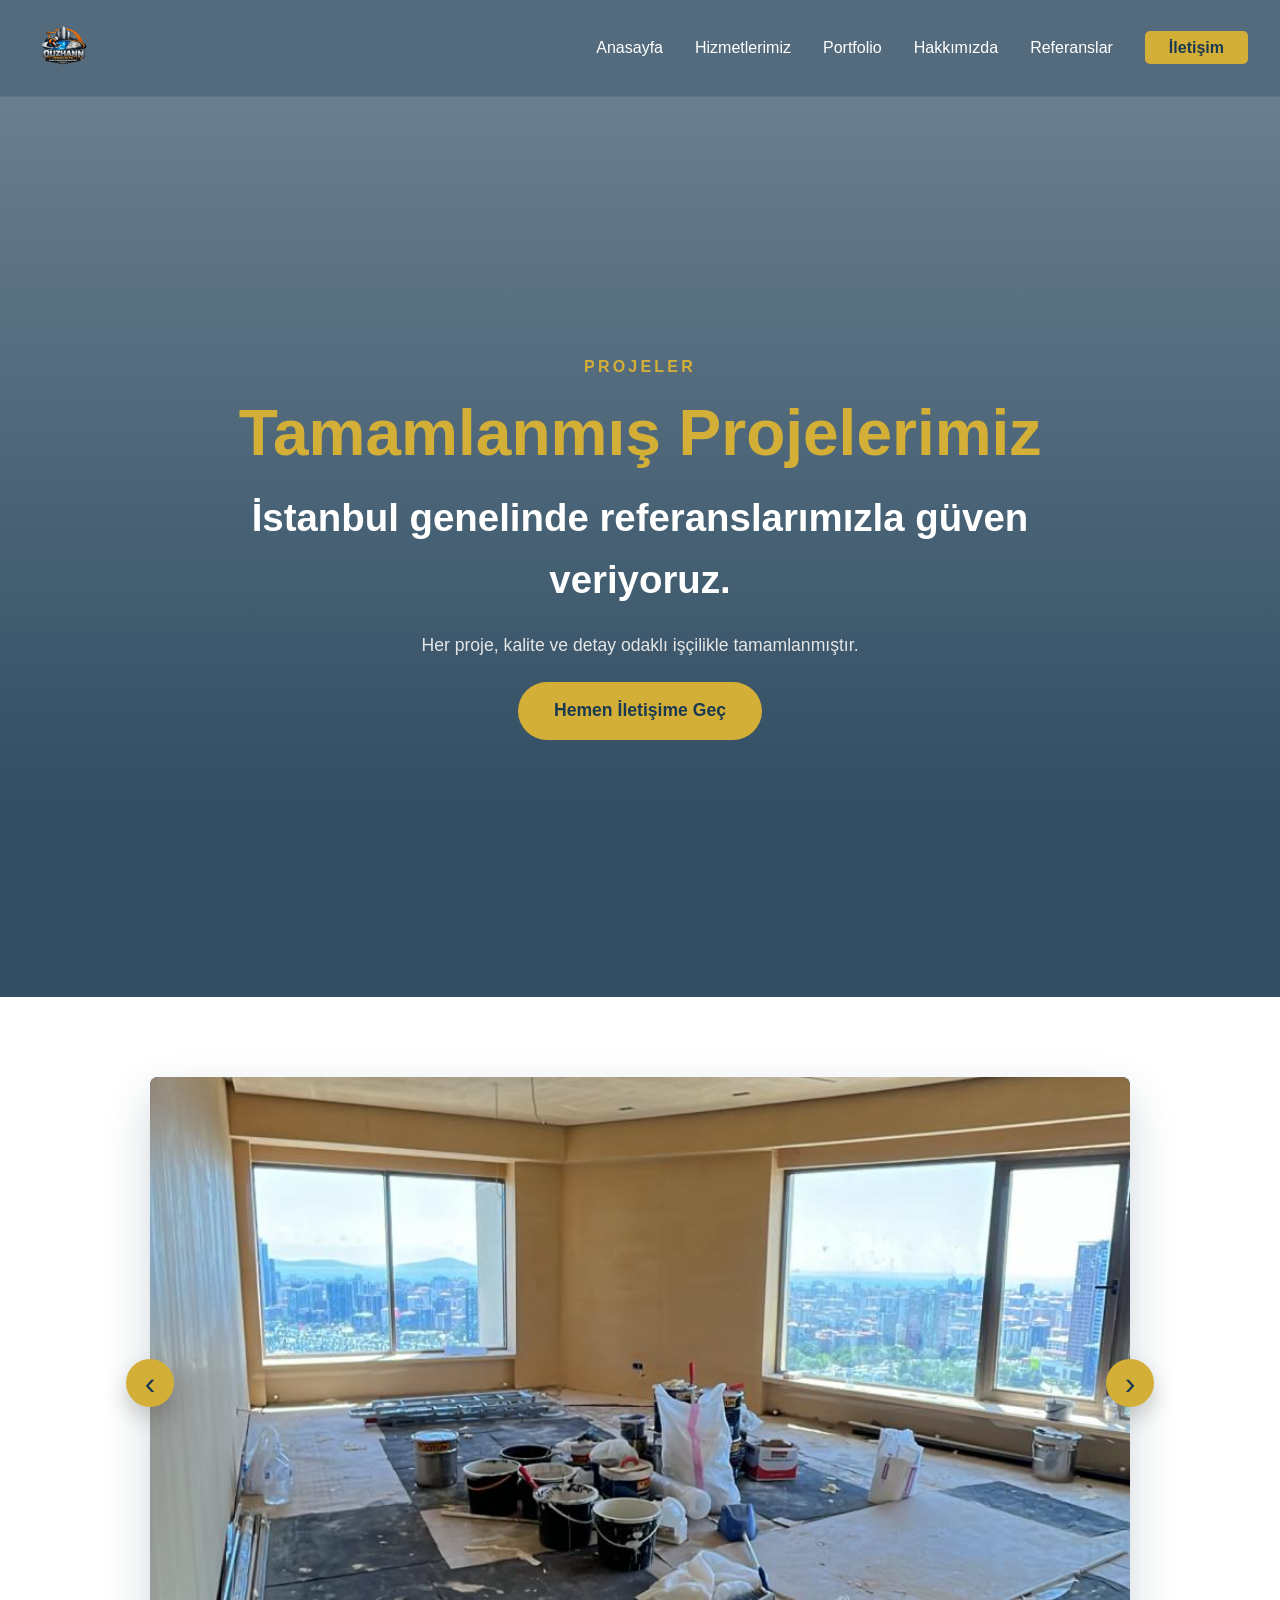
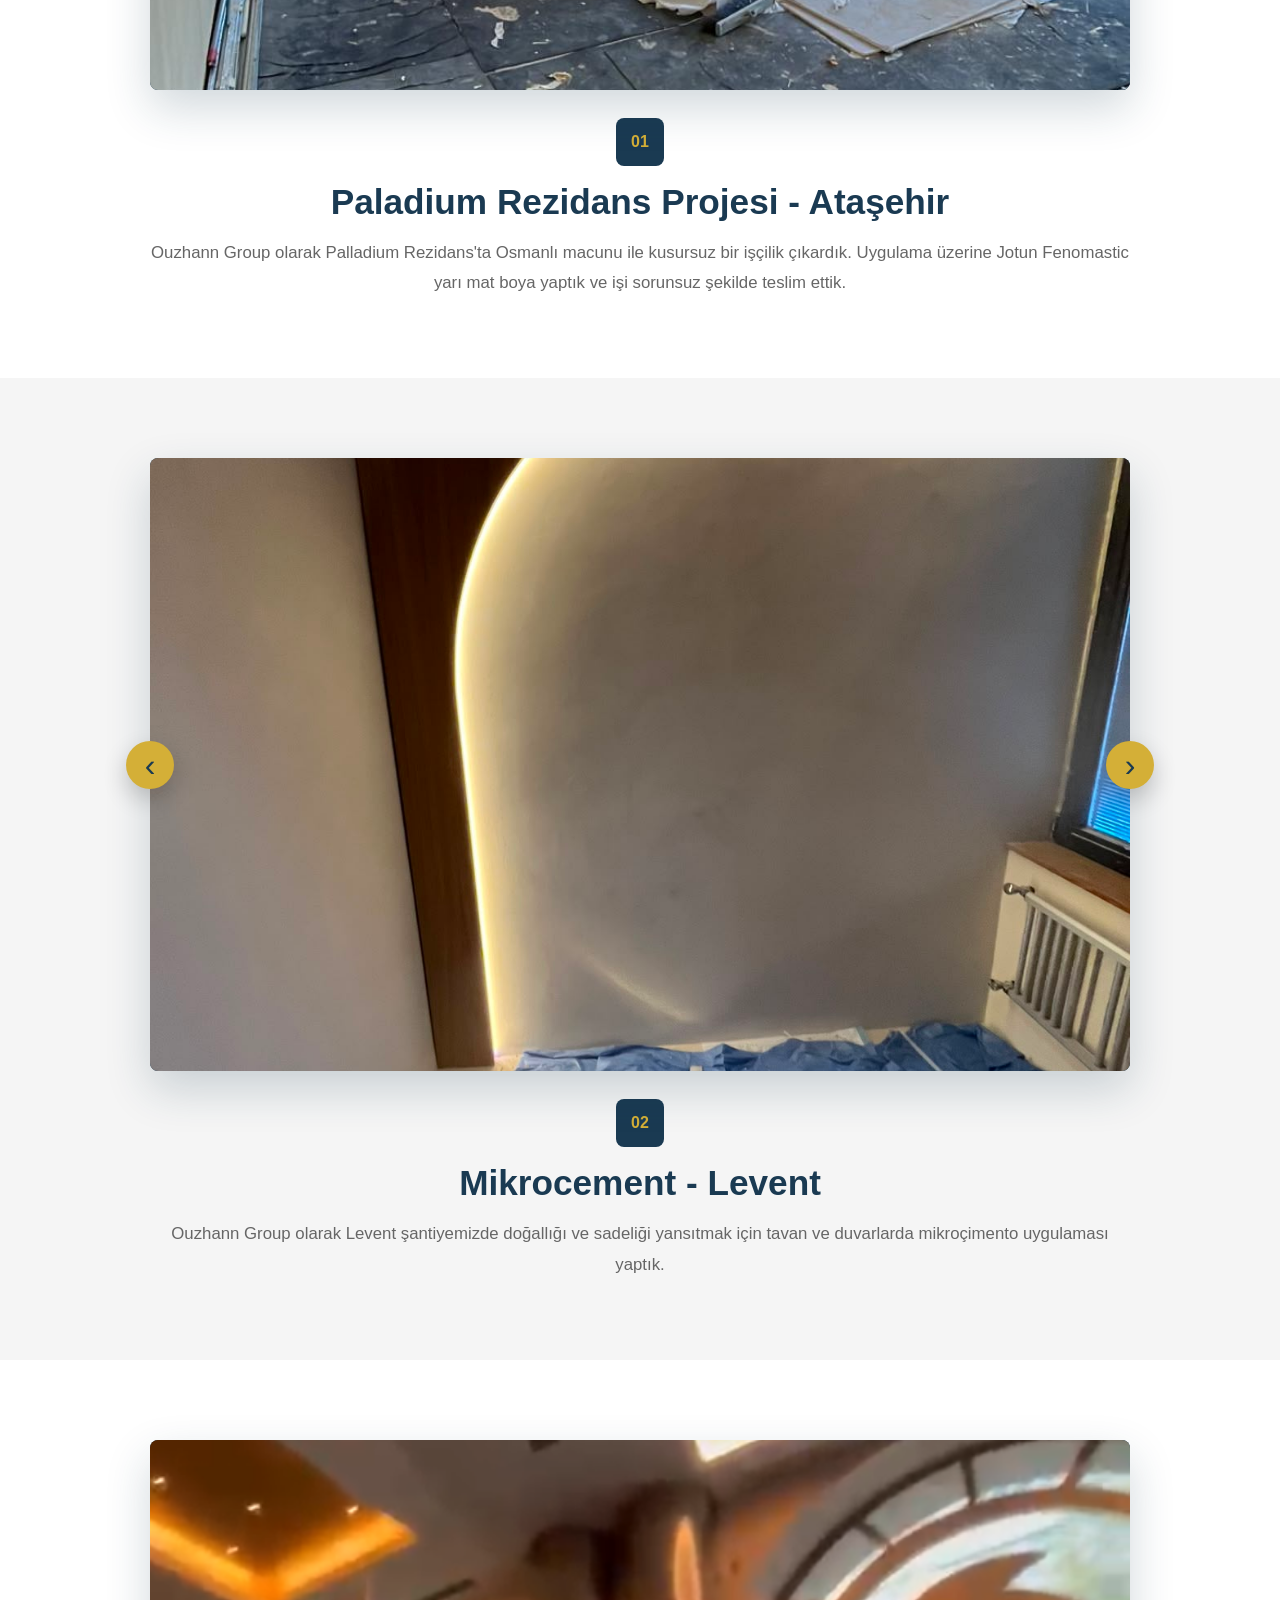
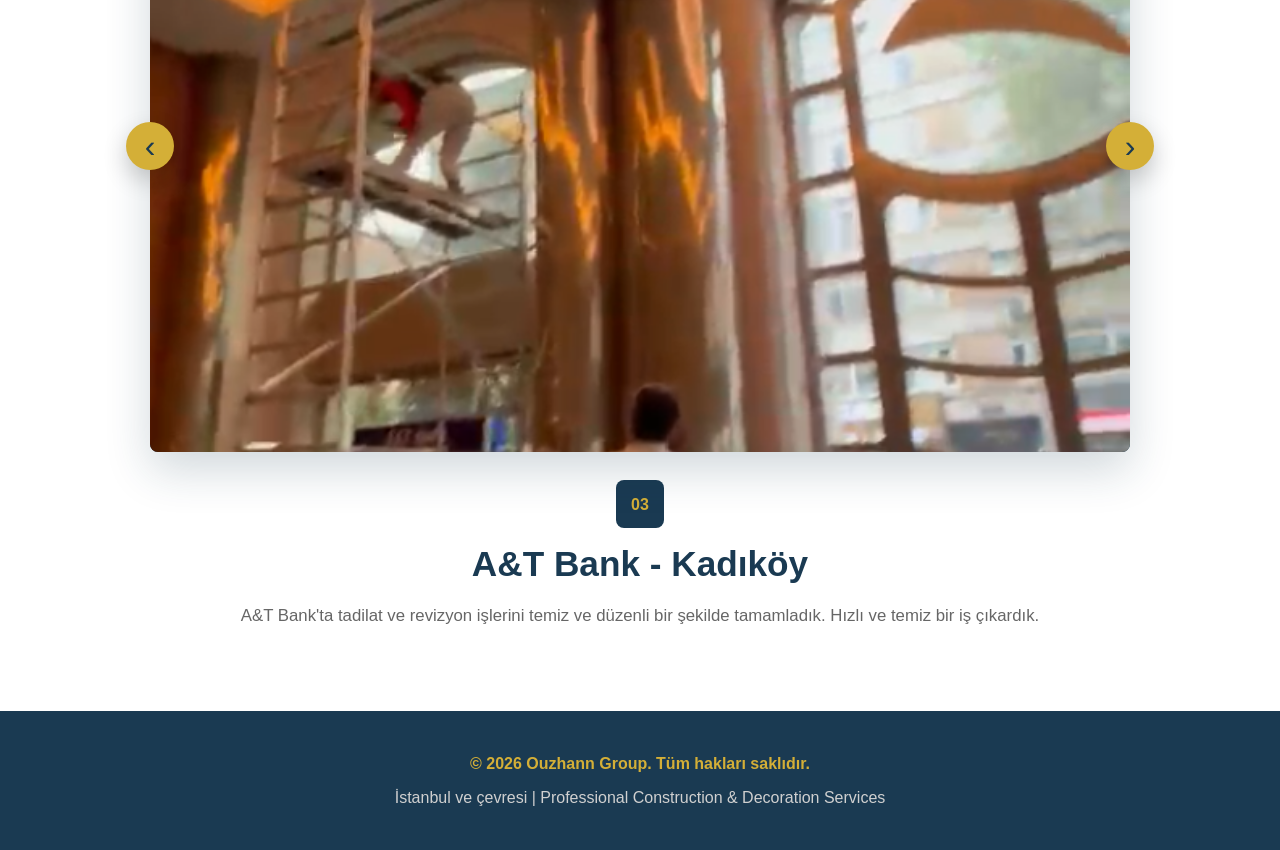
==== portfolio.html @ d18d458f "first commit" ====
<!DOCTYPE html>
<html lang="tr">
<head>
    <meta charset="UTF-8">
    <meta name="viewport" content="width=device-width, initial-scale=1.0">
    <title>Ouzhann Group - Portfolio</title>
    <meta name="description" content="Ouzhann Group tarafından İstanbul genelinde tamamlanan epoksi zemin, alçıpan, mikroçimento, fayans, alçı boya ve şap projeleri.">
    <meta name="robots" content="index, follow">
    <meta name="theme-color" content="#1A3A52">
    <meta property="og:type" content="website">
    <meta property="og:locale" content="tr_TR">
    <meta property="og:title" content="Ouzhann Group - Portfolio">
    <meta property="og:description" content="İstanbul genelindeki inşaat ve dekorasyon proje referanslarımız.">
    <meta property="og:image" content="https://ouzhanngroup.com/assets/logo.png">
    <meta property="og:url" content="https://ouzhanngroup.com/portfolio.html">
    <link rel="canonical" href="https://ouzhanngroup.com/portfolio.html">
    <link rel="icon" href="assets/logo.png" type="image/png">
    <link rel="apple-touch-icon" href="assets/logo.png">
    <link rel="manifest" href="site.webmanifest">
    <link rel="stylesheet" href="styles.css">
</head>
<body>
    <nav class="navbar">
        <div class="nav-container">
            <a class="logo" href="index.html#anasayfa" aria-label="Anasayfaya git">
                <img class="logo-image" src="assets/logo.png" alt="Ouzhann Group Logo">
            </a>
            <div class="hamburger" aria-label="Menüyü aç veya kapat" role="button" tabindex="0" aria-expanded="false" aria-controls="main-nav-menu">
                <span class="bar"></span>
                <span class="bar"></span>
                <span class="bar"></span>
            </div>
            <ul class="nav-menu" id="main-nav-menu">
                <li><a href="index.html#anasayfa" class="nav-link">Anasayfa</a></li>
                <li><a href="services.html" class="nav-link">Hizmetlerimiz</a></li>
                <li><a href="index.html#portfolio" class="nav-link">Portfolio</a></li>
                <li><a href="index.html#hakkimizda" class="nav-link">Hakkımızda</a></li>
                <li><a href="index.html#referanslar" class="nav-link">Referanslar</a></li>
                <li><a href="index.html#iletisim" class="nav-link cta-nav">İletişim</a></li>
            </ul>
        </div>
    </nav>

    <section class="hero">
        <video class="hero-video" autoplay muted loop playsinline>
            <source src="assets/portfolio-video.mp4" type="video/mp4">
        </video>
        <div class="video-overlay"></div>
        <div class="hero-content">
            <p class="hero-category">Projeler</p>
            <h1 class="hero-title">Tamamlanmış Projelerimiz</h1>
            <p class="hero-slogan">İstanbul genelinde referanslarımızla güven veriyoruz.</p>
            <p class="hero-subtitle">Her proje, kalite ve detay odaklı işçilikle tamamlanmıştır.</p>
            <button class="cta-button" type="button" onclick="location.href='index.html#iletisim'">Hemen İletişime Geç</button>
        </div>
    </section>

    <main class="service-showcase project-showcase">
        <section class="service-section project-section" id="pendik-epoksi-zemin">
            <div class="service-section-copy"><span class="service-kicker">01</span><h2>Paladium Rezidans Projesi - Ataşehir</h2><p>Ouzhann Group olarak Palladium Rezidans'ta Osmanlı macunu ile kusursuz bir işçilik çıkardık. Uygulama üzerine Jotun Fenomastic yarı mat boya yaptık ve işi sorunsuz şekilde teslim ettik.</p></div>
            <div class="service-gallery" data-gallery>
                <button class="gallery-button gallery-prev" type="button" aria-label="Önceki görsel">‹</button>
                <div class="gallery-viewport"><div class="gallery-track">
                    <figure class="gallery-slide"><button class="gallery-zoom" type="button" data-full="images/project-1.jpeg"><img src="images/project-1.jpeg" alt="Pendik epoksi zemin projesi"><span class="gallery-fallback">Pendik Epoksi Zemin</span></button></figure>
                </div></div>
                <button class="gallery-button gallery-next" type="button" aria-label="Sonraki görsel">›</button>
            </div>
        </section>

        <section class="service-section project-section" id="kadikoy-alcipan-ofis">
            <div class="service-section-copy"><span class="service-kicker">02</span><h2>Mikrocement - Levent</h2><p>Ouzhann Group olarak Levent şantiyemizde doğallığı ve sadeliği yansıtmak için tavan ve duvarlarda mikroçimento uygulaması yaptık.</p></div>
            <div class="service-gallery" data-gallery>
                <button class="gallery-button gallery-prev" type="button" aria-label="Önceki görsel">‹</button>
                <div class="gallery-viewport"><div class="gallery-track">
                    <figure class="gallery-slide"><button class="gallery-zoom" type="button" data-full="images/mikro2.jpeg"><img src="images/mikro2.jpeg" alt="Kadıköy alçıpan ofis tavanı projesi"><span class="gallery-fallback">Kadıköy Alçıpan</span></button></figure>
                </div></div>
                <button class="gallery-button gallery-next" type="button" aria-label="Sonraki görsel">›</button>
            </div>
        </section>

        <section class="service-section project-section" id="besiktas-mikrocimento-banyo">
            <div class="service-section-copy"><span class="service-kicker">03</span><h2>A&T Bank - Kadıköy</h2><p>A&T Bank'ta tadilat ve revizyon işlerini temiz ve düzenli bir şekilde tamamladık. Hızlı ve temiz bir iş çıkardık.</p></div>
            <div class="service-gallery" data-gallery>
                <button class="gallery-button gallery-prev" type="button" aria-label="Önceki görsel">‹</button>
                <div class="gallery-viewport"><div class="gallery-track">
                    <figure class="gallery-slide"><button class="gallery-zoom" type="button" data-full="images/project-3.png"><img src="images/project-3.png" alt="Beşiktaş mikroçimento banyo projesi"><span class="gallery-fallback">Beşiktaş Mikroçimento</span></button></figure>
                </div></div>
                <button class="gallery-button gallery-next" type="button" aria-label="Sonraki görsel">›</button>
            </div>
        </section>

    </main>

    <div class="image-lightbox" id="image-lightbox" aria-hidden="true">
        <button class="lightbox-close" type="button" aria-label="Kapat">×</button>
        <img src="" alt="">
        <span class="lightbox-fallback"></span>
    </div>

    <footer class="footer">
        <div class="footer-content">
            <p>&copy; 2026 Ouzhann Group. Tüm hakları saklıdır.</p>
            <p>İstanbul ve çevresi | Professional Construction & Decoration Services</p>
        </div>
    </footer>

    <script src="script.js"></script>
</body>
</html>
---- styles.css ----
/* ===========================
   OUZHANN GROUP - STYLES
   Color Scheme: Navy Blue & Gold
   =========================== */

* {
    margin: 0;
    padding: 0;
    box-sizing: border-box;
}

/* Remove default underline for all links site-wide */
a {
    text-decoration: none;
    color: inherit;
}

:root {
    --primary-dark: #1A3A52;
    --primary-medium: #2D5A7B;
    --accent-gold: #D4AF37;
    --accent-gold-light: #E8C547;
    --text-dark: #333333;
    --text-light: #666666;
    --bg-light: #F5F5F5;
    --bg-white: #FFFFFF;
    --border-color: #E0E0E0;
}

body {
    font-family: 'Segoe UI', Tahoma, Geneva, Verdana, sans-serif;
    line-height: 1.6;
    color: var(--text-dark);
    background-color: var(--bg-white);
}

/* ===========================
   NAVIGATION
   =========================== */

.navbar {
    background-color: rgba(26, 58, 82, 0.75);
    padding: 1rem 2rem;
    position: sticky;
    top: 0;
    z-index: 1000;
    backdrop-filter: blur(12px);
    border-bottom: 1px solid rgba(255, 255, 255, 0.08);
}

.nav-container {
    max-width: 1400px;
    margin: 0 auto;
    display: flex;
    justify-content: space-between;
    align-items: center;
}

.logo {
    display: flex;
    align-items: center;
    gap: 0.75rem;
}

.logo-placeholder,
.logo-image {
    width: 64px;
    height: 64px;
    border-radius: 8px;
}

.logo-placeholder {
    background: linear-gradient(135deg, var(--accent-gold), var(--accent-gold-light));
    display: flex;
    align-items: center;
    justify-content: center;
    font-weight: bold;
    color: var(--primary-dark);
    font-size: 1.5rem;
}

.logo-image {
    display: block;
    object-fit: contain;
}

.brand-name {
    color: var(--accent-gold);
    font-size: 1.5rem;
    font-weight: bold;
}

.nav-menu {
    display: flex;
    list-style: none;
    gap: 2rem;
    align-items: center;
}

.hamburger {
    display: none;
    flex-direction: column;
    cursor: pointer;
    gap: 5px;
}

.bar {
    width: 25px;
    height: 3px;
    background-color: var(--accent-gold);
    transition: all 0.3s ease;
    border-radius: 2px;
}

.hamburger.active .bar:nth-child(1) {
    transform: rotate(-45deg) translate(-5px, 6px);
}

.hamburger.active .bar:nth-child(2) {
    opacity: 0;
}

.hamburger.active .bar:nth-child(3) {
    transform: rotate(45deg) translate(-5px, -6px);
}

.nav-link {
    color: white;
    text-decoration: none;
    font-weight: 500;
    transition: color 0.3s ease;
    position: relative;
}

.nav-link:hover {
    color: var(--accent-gold);
}

.nav-link::after {
    display: none; /* remove decorative underline per user request */
}

.nav-link:hover::after {
    display: none;
}

.cta-nav {
    background: var(--accent-gold);
    color: var(--primary-dark) !important;
    padding: 0.5rem 1.5rem;
    border-radius: 5px;
    font-weight: 600;
}

.cta-nav::after {
    display: none;
}

/* ===========================
   HERO SECTION
   =========================== */

.hero {
    position: relative;
    min-height: 100vh;
    color: white;
    overflow: hidden;
    display: flex;
    align-items: center;
    justify-content: center;
    padding: 0;
}

.hero-video {
    position: absolute;
    top: 0;
    left: 0;
    width: 100%;
    height: 100%;
    object-fit: cover;
    z-index: 1;
}

.video-overlay {
    position: absolute;
    top: 0;
    left: 0;
    width: 100%;
    height: 100%;
    background: linear-gradient(180deg, rgba(26, 58, 82, 0.65) 0%, rgba(26, 58, 82, 0.9) 80%);
    z-index: 2;
}

.hero-content {
    position: relative;
    z-index: 3;
    display: flex;
    flex-direction: column;
    gap: 1.25rem;
    max-width: 900px;
    padding: 4rem 2rem;
    text-align: center;
}

.hero-category {
    color: var(--accent-gold);
    font-size: 1rem;
    font-weight: 700;
    letter-spacing: 0.2em;
    text-transform: uppercase;
}

.hero-title {
    font-size: 4rem;
    font-weight: 800;
    color: var(--accent-gold);
    line-height: 1.05;
}

.hero-slogan {
    font-size: 2.4rem;
    color: white;
    font-weight: 600;
}

.hero-subtitle {
    font-size: 1.1rem;
    color: #E5E5E5;
    line-height: 1.8;
    max-width: 760px;
    margin: 0 auto;
}

.hero-stats {
    display: flex;
    justify-content: center;
    gap: 1rem;
    margin: 1.5rem auto 0;
    flex-wrap: wrap;
}

.hero-stat {
    background: rgba(255, 255, 255, 0.08);
    border: 1px solid rgba(255, 255, 255, 0.12);
    border-radius: 14px;
    padding: 1rem 1.25rem;
    min-width: 140px;
    text-align: center;
    box-shadow: 0 20px 50px rgba(0, 0, 0, 0.12);
}

.hero-stat span {
    display: block;
    font-size: 2rem;
    font-weight: 800;
    color: var(--accent-gold);
}

.hero-stat p {
    margin-top: 0.4rem;
    color: #E5E5E5;
    font-size: 0.95rem;
    line-height: 1.5;
}

.cta-button {
    background: var(--accent-gold);
    color: var(--primary-dark);
    border: none;
    padding: 1.15rem 2.25rem;
    font-size: 1.1rem;
    font-weight: 700;
    border-radius: 50px;
    cursor: pointer;
    transition: all 0.3s ease;
    width: fit-content;
    margin: 0 auto;
}

.cta-button:hover {
    background: var(--accent-gold-light);
    transform: translateY(-3px);
    box-shadow: 0 10px 25px rgba(212, 175, 55, 0.35);
}

.hero-image,
.image-placeholder {
    display: none;
}

/* ===========================
   SERVICES SECTION
   =========================== */

.services {
    padding: 4rem 2rem;
    background-color: var(--bg-light);
}

.services-container {
    max-width: 1400px;
    margin: 0 auto;
}

.section-title {
    font-size: 2.5rem;
    color: var(--primary-dark);
    text-align: center;
    margin-bottom: 0.5rem;
}

.section-subtitle {
    color: var(--text-light);
    text-align: center;
    margin-bottom: 2rem;
}

.services-grid {
    display: grid;
    grid-template-columns: repeat(3, 1fr);
    gap: 2rem;
}

.service-card {
    background: white;
    border-radius: 8px;
    padding: 2rem;
    box-shadow: 0 2px 8px rgba(0, 0, 0, 0.1);
    transition: all 0.3s ease;
    text-align: center;
    color: inherit;
    min-height: 100%;
}

.service-card:hover {
    transform: translateY(-5px);
    box-shadow: 0 5px 15px rgba(0, 0, 0, 0.15);
}

.service-icon {
    width: 92px;
    height: 92px;
    margin: 0 auto 1rem;
    border-radius: 8px;
    overflow: hidden;
    background: linear-gradient(135deg, var(--primary-dark), var(--primary-medium));
    color: var(--accent-gold);
    display: flex;
    align-items: center;
    justify-content: center;
    font-size: 0.8rem;
    font-weight: 800;
    line-height: 1.25;
    text-align: center;
    box-shadow: 0 10px 24px rgba(26, 58, 82, 0.18);
}

.service-icon img {
    width: 100%;
    height: 100%;
    display: block;
    object-fit: cover;
}

.service-icon img.is-missing {
    display: none;
}

.service-icon span {
    display: none;
    padding: 0.6rem;
}

.service-icon img.is-missing + span {
    display: block;
}

.service-card h3 {
    color: var(--primary-dark);
    margin-bottom: 1rem;
    font-size: 1.3rem;
}

/* Ensure card titles have no underline */
.service-card h3,
.portfolio-info h3,
.service-card p,
.portfolio-info p {
    text-decoration: none;
}

.service-card p {
    color: var(--text-light);
    line-height: 1.8;
}

/* ===========================
   SERVICE DETAILS PAGE
   =========================== */

.service-showcase {
    background: var(--bg-white);
}

.service-section {
    display: grid;
    grid-template-columns: minmax(280px, 0.8fr) minmax(0, 1.2fr);
    gap: 3rem;
    align-items: center;
    padding: 5rem 2rem;
    scroll-margin-top: 110px;
}

.service-section:nth-child(even) {
    background: var(--bg-light);
}

.service-section-copy {
    max-width: 520px;
    justify-self: end;
}

.service-kicker {
    display: inline-flex;
    align-items: center;
    justify-content: center;
    width: 48px;
    height: 48px;
    border-radius: 8px;
    background: var(--primary-dark);
    color: var(--accent-gold);
    font-weight: 800;
    margin-bottom: 1.25rem;
}

.service-section h2 {
    color: var(--primary-dark);
    font-size: 2.4rem;
    line-height: 1.15;
    margin-bottom: 1rem;
}

.service-section p {
    color: var(--text-light);
    font-size: 1.05rem;
    line-height: 1.8;
}

.project-section {
    grid-template-columns: minmax(0, 1fr);
    gap: 1.75rem;
    align-items: stretch;
}

.project-section .service-gallery,
.project-section .service-section-copy {
    width: min(100%, 980px);
    justify-self: center;
}

.project-section .service-gallery {
    order: 1;
}

.project-section .service-section-copy {
    order: 2;
    max-width: 980px;
    text-align: center;
}

.project-section .service-kicker {
    margin-bottom: 1rem;
}

.project-section h2 {
    font-size: 2.2rem;
}

.service-gallery {
    position: relative;
    width: min(100%, 860px);
    justify-self: start;
}

.service-gallery-video {
    border-radius: 8px;
    overflow: hidden;
    background: var(--primary-dark);
    box-shadow: 0 14px 32px rgba(26, 58, 82, 0.24);
}

.service-gallery-video video {
    display: block;
    width: 100%;
    aspect-ratio: 16 / 9;
    object-fit: cover;
}

.gallery-video-slide .service-gallery-video {
    width: 100%;
    height: 100%;
    border-radius: 0;
    box-shadow: none;
}

.gallery-video-slide .service-gallery-video video {
    width: 100%;
    height: 100%;
    aspect-ratio: auto;
}

.gallery-viewport {
    overflow: hidden;
    border-radius: 8px;
    background: var(--primary-dark);
    box-shadow: 0 18px 45px rgba(26, 58, 82, 0.2);
}

.gallery-track {
    display: flex;
    transition: transform 0.35s ease;
}

.gallery-slide {
    flex: 0 0 100%;
    aspect-ratio: 16 / 10;
    margin: 0;
}

.gallery-zoom {
    position: relative;
    width: 100%;
    height: 100%;
    border: 0;
    padding: 0;
    display: block;
    background: linear-gradient(135deg, var(--primary-dark), var(--primary-medium));
    cursor: zoom-in;
}

.gallery-zoom img {
    width: 100%;
    height: 100%;
    display: block;
    object-fit: cover;
}

.gallery-zoom img.is-missing {
    display: none;
}

.gallery-fallback {
    display: none;
    width: 100%;
    height: 100%;
    align-items: center;
    justify-content: center;
    padding: 2rem;
    color: var(--accent-gold);
    font-size: 2rem;
    font-weight: 800;
    text-align: center;
}

.gallery-zoom img.is-missing + .gallery-fallback {
    display: flex;
}

.gallery-button {
    position: absolute;
    top: 50%;
    z-index: 2;
    width: 48px;
    height: 48px;
    border: 0;
    border-radius: 50%;
    background: var(--accent-gold);
    color: var(--primary-dark);
    font-size: 2rem;
    line-height: 1;
    cursor: pointer;
    transform: translateY(-50%);
    box-shadow: 0 10px 24px rgba(0, 0, 0, 0.2);
}

.gallery-button:hover {
    background: var(--accent-gold-light);
}

.gallery-prev {
    left: -24px;
}

.gallery-next {
    right: -24px;
}

.image-lightbox {
    position: fixed;
    inset: 0;
    z-index: 2000;
    display: none;
    align-items: center;
    justify-content: center;
    padding: 2rem;
    background: rgba(10, 20, 30, 0.92);
}

.image-lightbox.is-open {
    display: flex;
}

.image-lightbox img {
    max-width: min(100%, 1200px);
    max-height: 86vh;
    object-fit: contain;
    border-radius: 8px;
    background: var(--primary-dark);
    box-shadow: 0 20px 70px rgba(0, 0, 0, 0.45);
}

.image-lightbox img.is-missing {
    display: none;
}

.lightbox-fallback {
    display: none;
    width: min(100%, 900px);
    min-height: 55vh;
    align-items: center;
    justify-content: center;
    padding: 2rem;
    border-radius: 8px;
    background: linear-gradient(135deg, var(--primary-dark), var(--primary-medium));
    color: var(--accent-gold);
    font-size: 2.4rem;
    font-weight: 800;
    text-align: center;
}

.image-lightbox img.is-missing + .lightbox-fallback {
    display: flex;
}

.lightbox-close {
    position: fixed;
    top: 1.5rem;
    right: 1.5rem;
    width: 44px;
    height: 44px;
    border: 0;
    border-radius: 50%;
    background: var(--accent-gold);
    color: var(--primary-dark);
    font-size: 2rem;
    line-height: 1;
    cursor: pointer;
}

.service-details {
    padding: 4rem 2rem;
    background: white;
}

.service-details-container {
    max-width: 1200px;
    margin: 0 auto;
}

.detail-list {
    display: grid;
    gap: 1.5rem;
}

.detail-card {
    display: grid;
    grid-template-columns: 72px 1fr;
    gap: 1.5rem;
    align-items: start;
    background: var(--bg-light);
    border: 1px solid var(--border-color);
    border-radius: 8px;
    padding: 1.75rem;
    box-shadow: 0 2px 8px rgba(0, 0, 0, 0.05);
    scroll-margin-top: 110px;
}

.detail-number {
    width: 72px;
    height: 72px;
    border-radius: 8px;
    background: var(--primary-dark);
    color: var(--accent-gold);
    display: flex;
    align-items: center;
    justify-content: center;
    font-size: 1.35rem;
    font-weight: 800;
}

.detail-card h3 {
    color: var(--primary-dark);
    font-size: 1.45rem;
    margin-bottom: 0.75rem;
}

.detail-card p {
    color: var(--text-light);
    line-height: 1.8;
    margin-bottom: 1rem;
}

.detail-card ul {
    display: grid;
    gap: 0.5rem;
    padding-left: 1.2rem;
    color: var(--text-dark);
}

.detail-card li::marker {
    color: var(--accent-gold);
}

/* ===========================
   PORTFOLIO SECTION
   =========================== */

.portfolio {
    padding: 4rem 2rem;
}

.portfolio-container {
    max-width: 1400px;
    margin: 0 auto;
}

.portfolio-grid {
    display: grid;
    grid-template-columns: repeat(3, 1fr);
    gap: 2rem;
}

.portfolio-item {
    background: white;
    border-radius: 8px;
    overflow: hidden;
    box-shadow: 0 2px 8px rgba(0, 0, 0, 0.1);
    transition: all 0.3s ease;
    cursor: pointer;
    text-decoration: none;
    color: inherit;
}

.portfolio-item:hover {
    transform: translateY(-5px);
    box-shadow: 0 5px 15px rgba(0, 0, 0, 0.15);
}


.portfolio-image {
    width: 100%;
    height: 250px;
    overflow: hidden;
    position: relative;
    background: linear-gradient(135deg, var(--primary-dark) 0%, var(--primary-medium) 100%);
}

.portfolio-image img {
    position: relative;
    z-index: 2;
    width: 100%;
    height: 100%;
    display: block;
    object-fit: cover;
}

.portfolio-image img.is-missing {
    display: none;
}

.portfolio-image .image-placeholder {
    width: 100%;
    height: 100%;
    border: none;
    background: linear-gradient(135deg, var(--primary-dark), var(--primary-medium));
    color: white;
    font-size: 1rem;
    display: flex;
    align-items: center;
    justify-content: center;
    font-weight: 700;
    text-align: center;
    padding: 1rem;
}

.portfolio-info {
    padding: 1.5rem;
}

.portfolio-info h3 {
    color: var(--primary-dark);
    margin-bottom: 0.5rem;
    font-size: 1.1rem;
}

.portfolio-info p {
    color: var(--text-light);
    font-size: 0.95rem;
}

/* ===========================
   ABOUT SECTION
   =========================== */

.about {
    background-color: var(--bg-light);
    padding: 4rem 2rem;
}

.about-container {
    max-width: 1400px;
    margin: 0 auto;
    display: grid;
    grid-template-columns: 1fr 1fr;
    gap: 3rem;
    align-items: center;
}

.about .section-title {
    grid-column: 1 / -1;
    margin-bottom: 0;
}

.about-content {
    display: flex;
    flex-direction: column;
    gap: 1.5rem;
}

/* Make about content span full width and center text */
.about-content {
    grid-column: 1 / -1;
    text-align: center;
    align-items: center;
    max-width: 850px;
    margin: 0 auto;
}

.about-image {
    grid-column: 1 / -1;
    display: flex;
    justify-content: center;
}

.about-content p {
    color: var(--text-light);
    line-height: 1.8;
    font-size: 1rem;
}

.about-features {
    display: grid;
    grid-template-columns: repeat(3, 1fr);
    gap: 2rem;
    margin-top: 1rem;
}

.feature {
    text-align: center;
    padding: 1.5rem;
    background: white;
    border-radius: 8px;
    box-shadow: 0 2px 8px rgba(0, 0, 0, 0.05);
}

.feature-number {
    display: block;
    font-size: 2.5rem;
    font-weight: bold;
    color: var(--accent-gold);
}

.feature p {
    color: var(--text-dark);
    margin-top: 0.5rem;
}

.about-image {
    display: flex;
    align-items: center;
    justify-content: center;
}

.about-image img {
    width: min(100%, 720px);
    max-height: 360px;
    object-fit: cover;
    border-radius: 8px;
    box-shadow: 0 2px 8px rgba(0, 0, 0, 0.1);
}

.about-image span {
    display: none;
}

.about-image .image-placeholder {
    width: 100%;
    height: 350px;
    background: linear-gradient(135deg, var(--primary-dark), var(--primary-medium));
}

/* ===========================
   REVIEWS SECTION
   =========================== */

.reviews {
    padding: 4rem 2rem;
    background: white;
}

.reviews-container {
    max-width: 1400px;
    margin: 0 auto;
}

.reviews-grid {
    display: grid;
    grid-template-columns: repeat(3, 1fr);
    gap: 2rem;
}

.review-card {
    background: var(--bg-light);
    padding: 2rem;
    border-radius: 8px;
    box-shadow: 0 2px 8px rgba(0, 0, 0, 0.1);
    transition: all 0.3s ease;
}

.review-card:hover {
    transform: translateY(-5px);
    box-shadow: 0 5px 15px rgba(0, 0, 0, 0.15);
}

.stars {
    font-size: 1.2rem;
    margin-bottom: 1rem;
    display: block;
}

.review-text {
    color: var(--text-dark);
    font-style: italic;
    margin-bottom: 1rem;
    line-height: 1.8;
}

.review-author {
    color: var(--accent-gold);
    font-weight: 600;
}

/* ===========================
   CONTACT SECTION
   =========================== */

.contact {
    background-color: var(--bg-light);
    padding: 4rem 2rem;
}

.contact-container {
    max-width: 1400px;
    margin: 0 auto;
}

.contact-content {
    display: grid;
    grid-template-columns: 2fr 1fr;
    gap: 3rem;
    margin-top: 2rem;
}

.contact-form {
    background: white;
    padding: 2rem;
    border-radius: 8px;
    box-shadow: 0 2px 8px rgba(0, 0, 0, 0.1);
}

.form-group {
    margin-bottom: 1.5rem;
}

.form-group label {
    display: block;
    margin-bottom: 0.5rem;
    color: var(--primary-dark);
    font-weight: 600;
}

.form-group input,
.form-group select,
.form-group textarea {
    width: 100%;
    padding: 0.75rem;
    border: 1px solid var(--border-color);
    border-radius: 5px;
    font-family: inherit;
    font-size: 1rem;
    transition: border-color 0.3s ease;
}

.form-group input:focus,
.form-group select:focus,
.form-group textarea:focus {
    outline: none;
    border-color: var(--accent-gold);
    box-shadow: 0 0 5px rgba(212, 175, 55, 0.2);
}

.submit-button {
    background: var(--accent-gold);
    color: var(--primary-dark);
    padding: 0.75rem 2rem;
    border: none;
    border-radius: 5px;
    font-size: 1rem;
    font-weight: bold;
    cursor: pointer;
    transition: all 0.3s ease;
    width: 100%;
}

.submit-button:hover {
    background: var(--accent-gold-light);
    transform: translateY(-2px);
    box-shadow: 0 5px 15px rgba(212, 175, 55, 0.3);
}

.contact-info {
    display: flex;
    flex-direction: column;
    gap: 2rem;
}

.info-item {
    background: white;
    padding: 1.5rem;
    border-radius: 8px;
    box-shadow: 0 2px 8px rgba(0, 0, 0, 0.1);
    border-left: 4px solid var(--accent-gold);
}

.info-item h3 {
    color: var(--primary-dark);
    margin-bottom: 0.5rem;
    font-size: 1.1rem;
}

.info-item p {
    color: var(--text-light);
}

.map-frame {
    width: 100%;
    height: 220px;
    border: 0;
    border-radius: 8px;
    margin-top: 1rem;
    display: block;
}

/* ===========================
   FOOTER
   =========================== */

.footer {
    background-color: var(--primary-dark);
    color: white;
    text-align: center;
    padding: 2rem;
}

.footer-content {
    max-width: 1400px;
    margin: 0 auto;
}

.footer-content p {
    margin: 0.5rem 0;
    color: #D0D0D0;
}

.footer-content p:first-child {
    font-weight: 600;
    color: var(--accent-gold);
}

/* ===========================
   SCROLLBAR STYLING
   =========================== */

::-webkit-scrollbar {
    width: 10px;
}

::-webkit-scrollbar-track {
    background: #f1f1f1;
}

::-webkit-scrollbar-thumb {
    background: var(--accent-gold);
    border-radius: 5px;
}

::-webkit-scrollbar-thumb:hover {
    background: var(--accent-gold-light);
}

/* ===========================
   RESPONSIVE DESIGN
   =========================== */

/* Tablet & Small Desktop (768px - 1024px) */
@media (max-width: 1024px) {
    .nav-menu {
        gap: 1.5rem;
    }

    .services-grid,
    .portfolio-grid,
    .reviews-grid {
        grid-template-columns: repeat(2, 1fr);
    }

    .hero {
        grid-template-columns: 1fr;
        padding: 3rem 2rem;
    }

    .hero-title {
        font-size: 2.5rem;
    }

    .about-container,
    .contact-content {
        grid-template-columns: 1fr;
    }

    .service-section {
        grid-template-columns: 1fr;
        gap: 2rem;
    }

    .service-section-copy,
    .service-gallery {
        justify-self: center;
        width: 100%;
        max-width: 860px;
    }

    .about-features {
        grid-template-columns: repeat(2, 1fr);
    }
}

/* Mobile (600px - 768px) */
@media (max-width: 768px) {
    .hamburger {
        display: flex;
    }

    .nav-menu {
        position: fixed;
        left: -100%;
        top: 70px;
        flex-direction: column;
        background-color: var(--primary-dark);
        width: 100%;
        text-align: center;
        transition: 0.3s;
        box-shadow: 0 10px 27px rgba(0, 0, 0, 0.05);
        padding: 2rem 0;
        gap: 0;
        z-index: 999;
    }

    .nav-menu.active {
        left: 0;
    }

    .nav-menu li {
        margin: 1rem 0;
    }

    .nav-link {
        display: block;
        padding: 1rem;
    }

    .cta-nav {
        display: inline-block;
        margin-top: 1rem;
    }

    .nav-container {
        padding: 0.5rem 2rem;
    }

    .logo-placeholder,
    .logo-image {
        width: 52px;
        height: 52px;
        font-size: 1.2rem;
    }

    .brand-name {
        font-size: 1.2rem;
    }

    .hero {
        padding: 2rem 1.5rem;
    }

    .hero-title {
        font-size: 2rem;
    }

    .hero-slogan {
        font-size: 1.5rem;
    }

    .hero-subtitle {
        font-size: 1rem;
    }

    .hero-image {
        margin-top: 2rem;
    }

    .image-placeholder {
        height: 250px;
    }

    .section-title {
        font-size: 2rem;
    }

    .services-grid,
    .portfolio-grid,
    .reviews-grid {
        grid-template-columns: 1fr;
    }

    .about-features {
        grid-template-columns: 1fr;
        gap: 1.5rem;
    }

    .about-image img {
        max-height: 260px;
    }

    .feature-number {
        font-size: 2rem;
    }

    .contact-form {
        padding: 1.5rem;
    }

    .contact-content {
        gap: 2rem;
    }

    .services,
    .portfolio,
    .about,
    .reviews,
    .contact,
    .service-details {
        padding: 3rem 1.5rem;
    }

    .service-section {
        padding: 3.5rem 1.5rem;
    }

    .service-section h2 {
        font-size: 2rem;
    }

    .project-section h2 {
        font-size: 1.8rem;
    }

    .gallery-button {
        width: 42px;
        height: 42px;
        font-size: 1.7rem;
    }

    .gallery-prev {
        left: 0.75rem;
    }

    .gallery-next {
        right: 0.75rem;
    }

    .services-container,
    .portfolio-container,
    .about-container,
    .reviews-container,
    .contact-container,
    .service-details-container {
        padding: 0;
    }

    .detail-card {
        grid-template-columns: 1fr;
    }

    .detail-number {
        width: 58px;
        height: 58px;
        font-size: 1.1rem;
    }
}

/* Small Mobile (480px - 600px) */
@media (max-width: 600px) {
    .navbar {
        padding: 0.75rem 1.5rem;
    }

    .nav-container {
        flex-direction: row;
        justify-content: space-between;
        padding: 0;
    }

    .logo {
        gap: 0.5rem;
    }

    .logo-placeholder,
    .logo-image {
        width: 46px;
        height: 46px;
        font-size: 1rem;
    }

    .brand-name {
        font-size: 1rem;
    }

    .hero-title {
        font-size: 1.8rem;
    }

    .hero-slogan {
        font-size: 1.2rem;
    }

    .hero-subtitle {
        font-size: 0.95rem;
    }

    .cta-button {
        padding: 0.8rem 1.5rem;
        font-size: 1rem;
    }

    .section-title {
        font-size: 1.6rem;
    }

    .section-subtitle {
        font-size: 0.95rem;
    }

    .service-card,
    .portfolio-item,
    .review-card {
        padding: 1.5rem;
    }

    .service-icon {
        width: 82px;
        height: 82px;
        font-size: 0.75rem;
    }

    .portfolio-image {
        height: 200px;
    }

    .form-group {
        margin-bottom: 1rem;
    }

    .form-group input,
    .form-group select,
    .form-group textarea {
        padding: 0.6rem;
        font-size: 1rem;
    }

    .submit-button {
        padding: 0.6rem 1.5rem;
    }

    .info-item {
        padding: 1rem;
    }

    .info-item h3 {
        font-size: 1rem;
    }
}

/* Extra Small Mobile (< 480px) */
@media (max-width: 480px) {
    body {
        font-size: 14px;
    }

    .navbar {
        padding: 0.5rem 1rem;
    }

    .nav-menu {
        top: 60px;
    }

    .logo-placeholder,
    .logo-image {
        width: 40px;
        height: 40px;
        font-size: 0.9rem;
    }

    .brand-name {
        font-size: 0.9rem;
    }

    .hero {
        padding: 1.5rem 1rem;
    }

    .hero-title {
        font-size: 1.5rem;
    }

    .hero-slogan {
        font-size: 1rem;
    }

    .hero-content {
        gap: 1rem;
    }

    .cta-button {
        padding: 0.7rem 1.2rem;
        font-size: 0.95rem;
    }

    .services,
    .portfolio,
    .about,
    .reviews,
    .contact,
    .service-details {
        padding: 2rem 1rem;
    }

    .service-section {
        padding: 2.5rem 1rem;
        scroll-margin-top: 90px;
    }

    .service-section h2 {
        font-size: 1.55rem;
    }

    .project-section h2 {
        font-size: 1.45rem;
    }

    .service-section p {
        font-size: 0.95rem;
    }

    .gallery-slide {
        aspect-ratio: 4 / 3;
    }

    .gallery-fallback {
        font-size: 1.35rem;
    }

    .section-title {
        font-size: 1.4rem;
        margin-bottom: 0.3rem;
    }

    .service-card {
        padding: 1rem;
    }

    .detail-card {
        padding: 1rem;
    }

    .detail-card h3 {
        font-size: 1.15rem;
    }

    .detail-card p,
    .detail-card li {
        font-size: 0.9rem;
    }

    .service-icon {
        width: 72px;
        height: 72px;
        font-size: 0.7rem;
    }

    .service-card h3 {
        font-size: 1.1rem;
    }

    .service-card p {
        font-size: 0.9rem;
    }

    .portfolio-image {
        height: 180px;
    }

    .portfolio-info {
        padding: 1rem;
    }

    .portfolio-info h3 {
        font-size: 1rem;
    }

    .portfolio-info p {
        font-size: 0.85rem;
    }

    .feature {
        padding: 1rem;
    }

    .feature-number {
        font-size: 1.8rem;
    }

    .review-card {
        padding: 1rem;
    }

    .form-group label {
        font-size: 0.95rem;
    }

    .form-group input,
    .form-group select,
    .form-group textarea {
        padding: 0.5rem;
        font-size: 0.95rem;
    }

    .footer-content p {
        font-size: 0.9rem;
    }
}
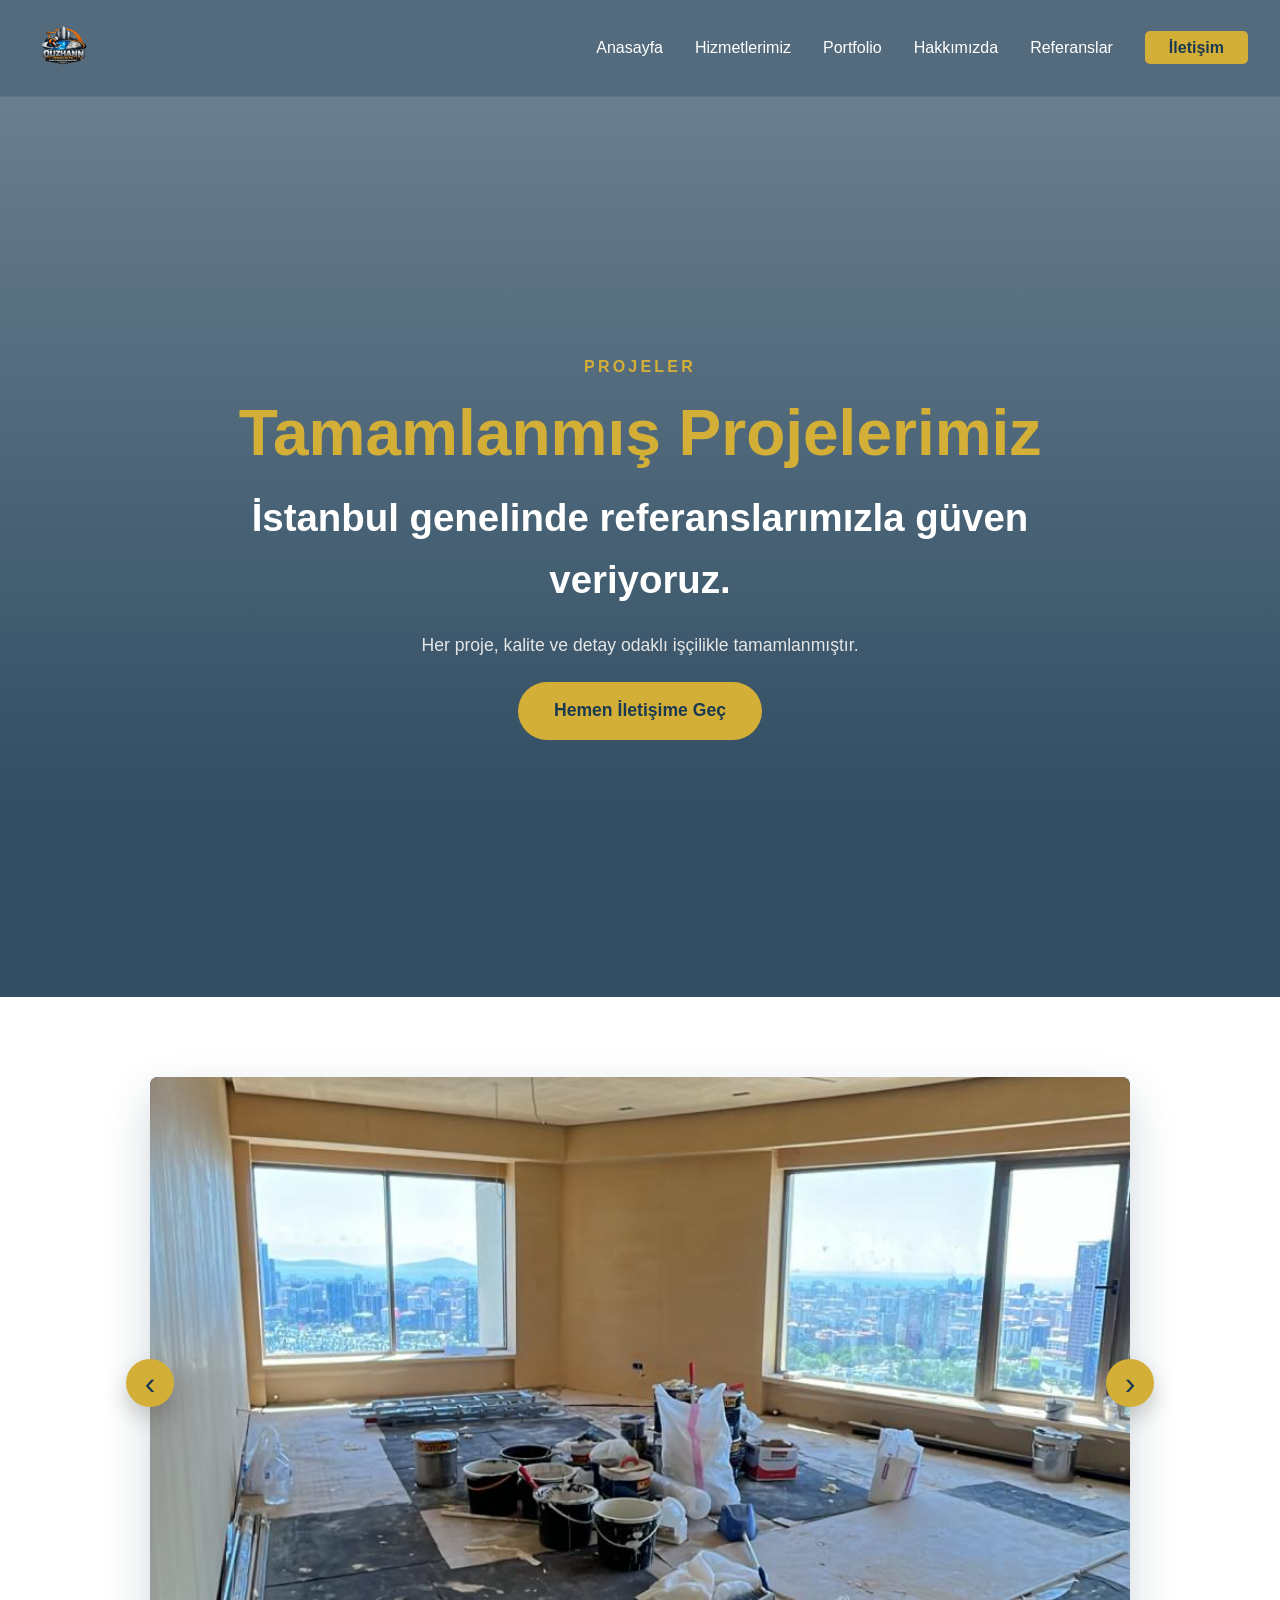
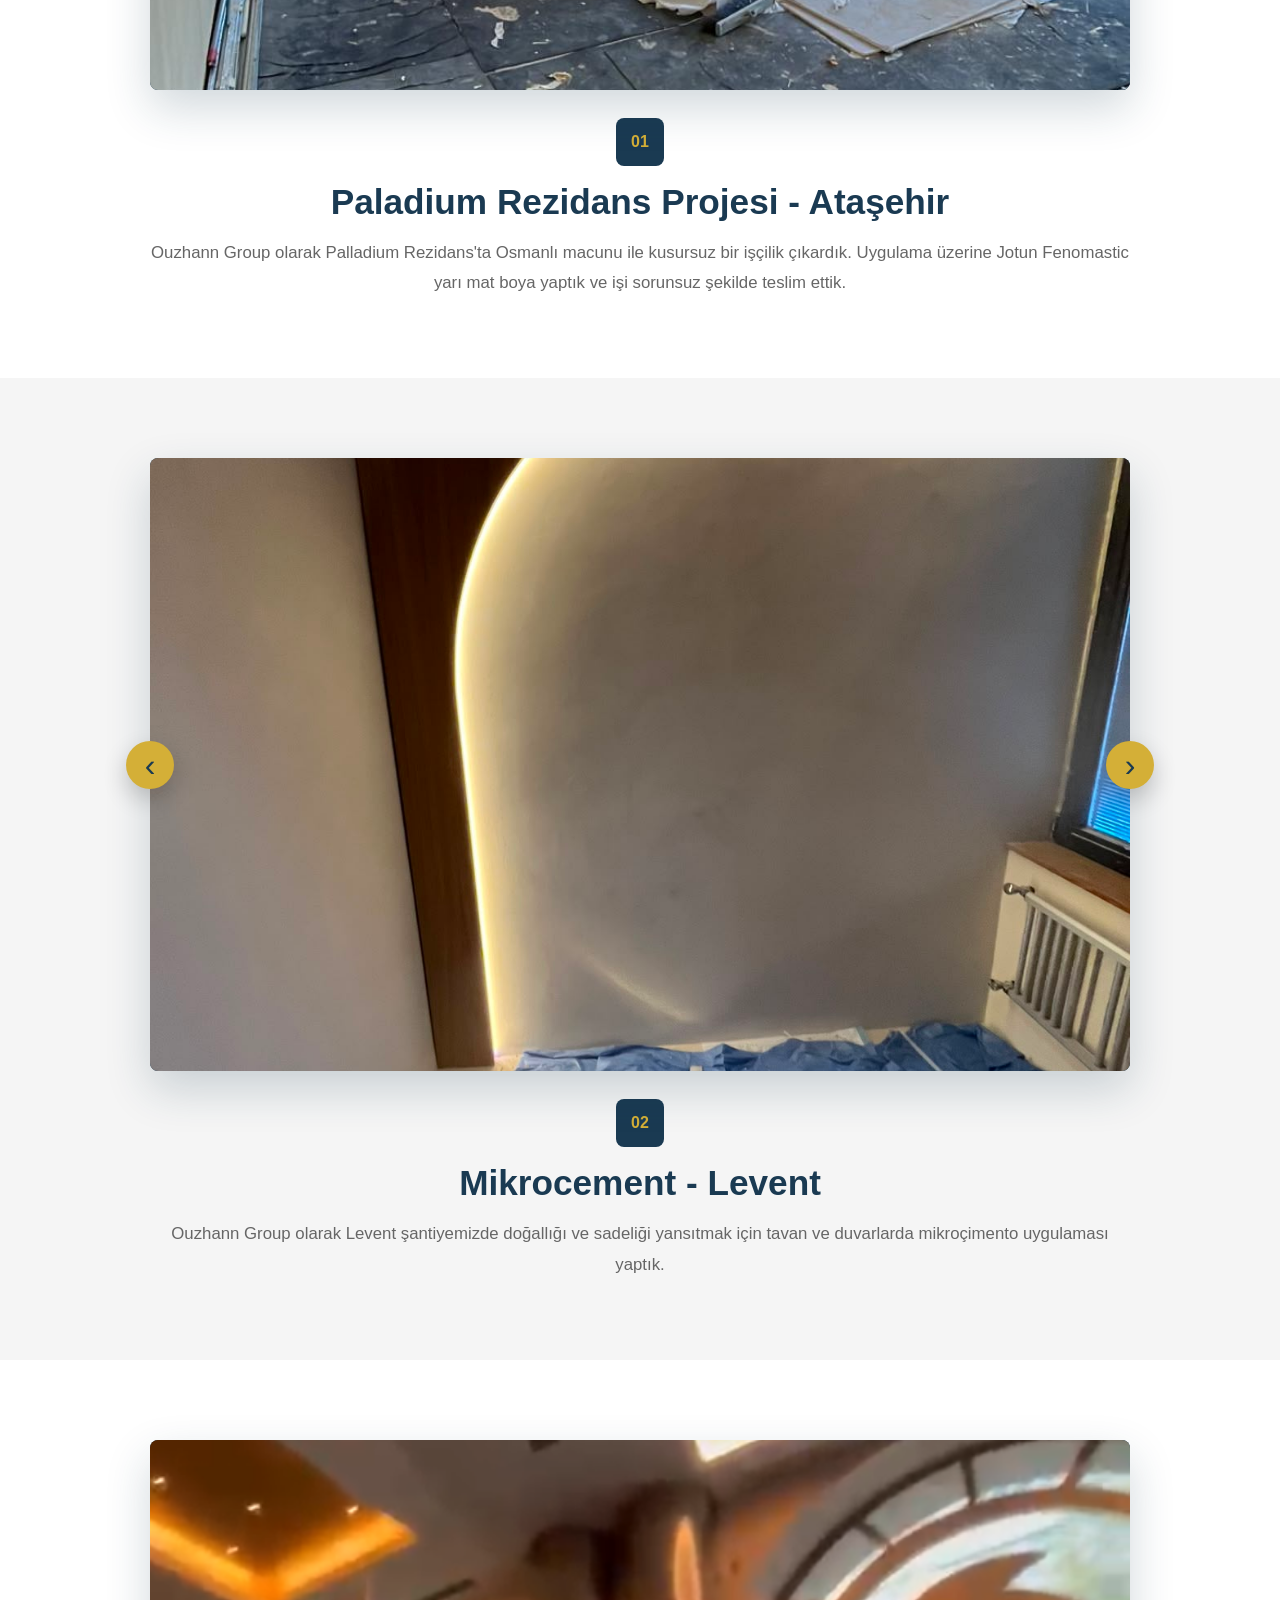
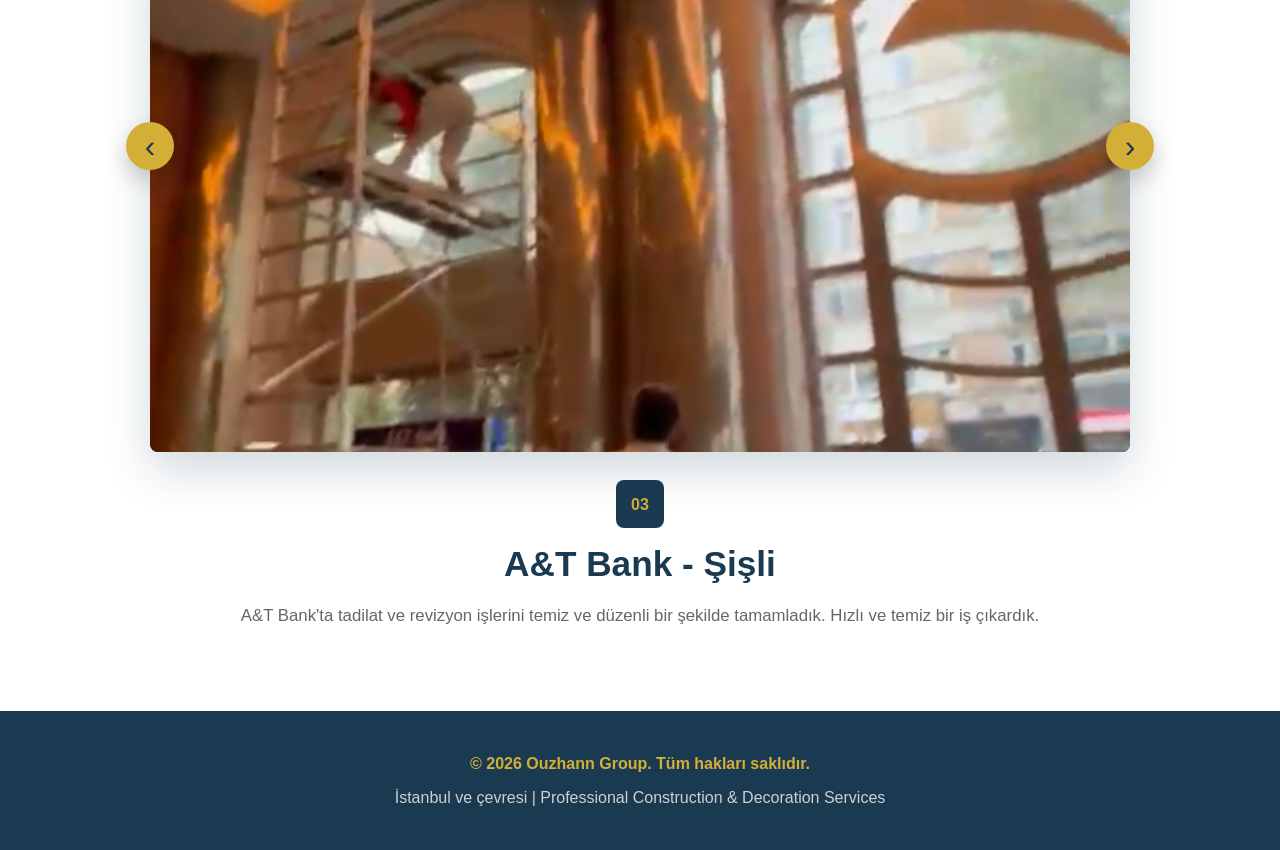
==== commit 0dd9f80a: "güncelleme" ====
--- a/portfolio.html
+++ b/portfolio.html
@@ -79,11 +79,11 @@
         </section>
 
         <section class="service-section project-section" id="besiktas-mikrocimento-banyo">
-            <div class="service-section-copy"><span class="service-kicker">03</span><h2>A&T Bank - Kadıköy</h2><p>A&T Bank'ta tadilat ve revizyon işlerini temiz ve düzenli bir şekilde tamamladık. Hızlı ve temiz bir iş çıkardık.</p></div>
+            <div class="service-section-copy"><span class="service-kicker">03</span><h2>A&T Bank - Şişli</h2><p>A&T Bank'ta tadilat ve revizyon işlerini temiz ve düzenli bir şekilde tamamladık. Hızlı ve temiz bir iş çıkardık.</p></div>
             <div class="service-gallery" data-gallery>
                 <button class="gallery-button gallery-prev" type="button" aria-label="Önceki görsel">‹</button>
                 <div class="gallery-viewport"><div class="gallery-track">
-                    <figure class="gallery-slide"><button class="gallery-zoom" type="button" data-full="images/project-3.png"><img src="images/project-3.png" alt="Beşiktaş mikroçimento banyo projesi"><span class="gallery-fallback">Beşiktaş Mikroçimento</span></button></figure>
+                    <figure class="gallery-slide"><button class="gallery-zoom" type="button" data-full="images/project-3.png"><img src="images/project-3.png" alt="A&T Bank - Şişli"><span class="gallery-fallback">A&T Bank</span></button></figure>
                 </div></div>
                 <button class="gallery-button gallery-next" type="button" aria-label="Sonraki görsel">›</button>
             </div>
